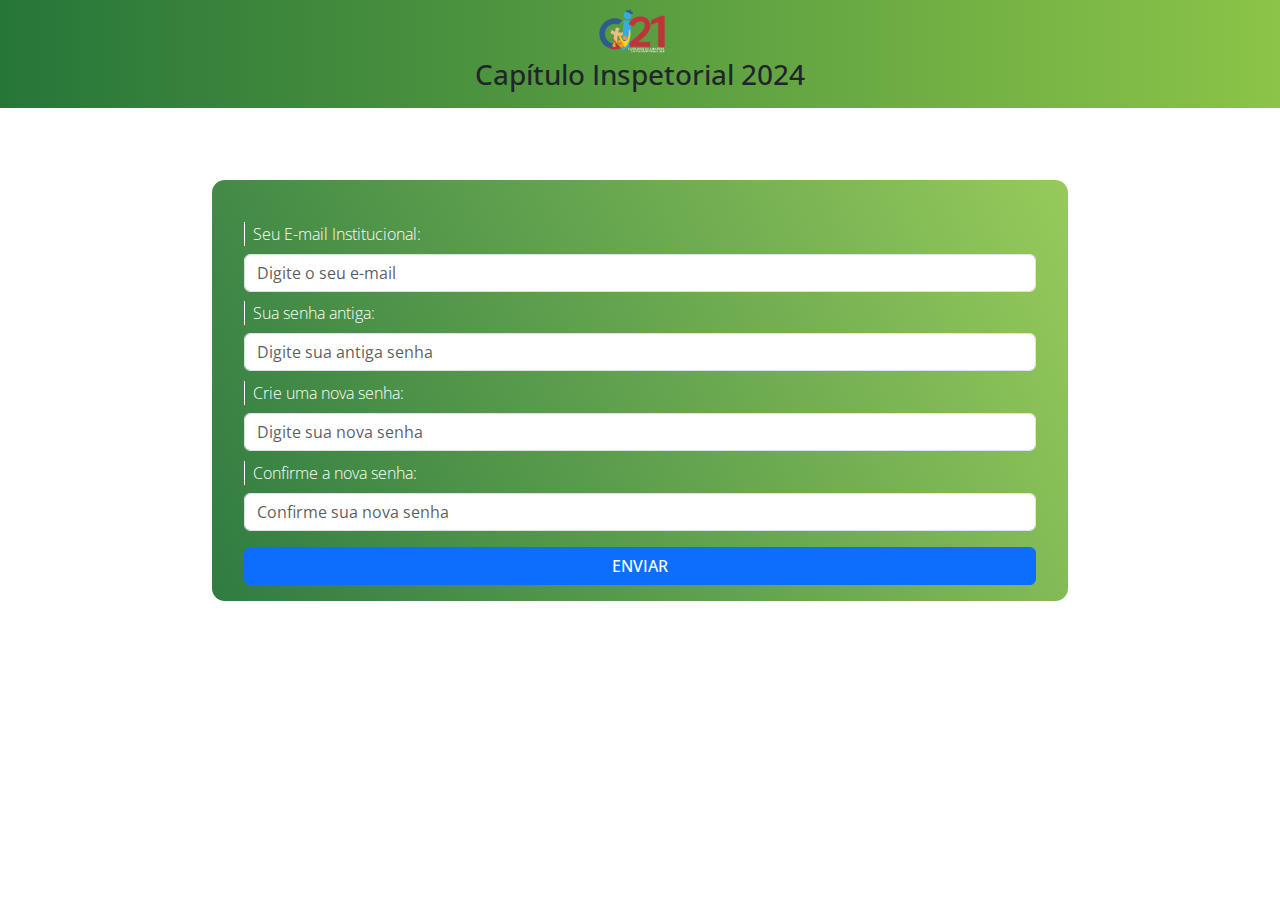
==== php/alterar-senha.html @ aa1ba697 "all te thing what i do today" ====
<!DOCTYPE html>
<html lang="en">

<head>
    <meta charset="UTF-8">
    <meta http-equiv="X-UA-Compatible" content="IE=edge">
    <meta name="viewport" content="width=device-width, initial-scale=1.0">
    <link rel="stylesheet" href="../assets/css/main.css">
    <title>Alterar senha</title>
</head>

<body>
    <div class="header">
        <img class="logo" src="../assets/image/logo_CI21_mini.png" alt="logo-capituo-inspetorial">
        <h1 class="h3">Capítulo Inspetorial 2024</h1>

    </div>
    <div class="container" style="width: 55rem; margin-top: 8vh;" >
        <form action="alterar-senha.php" class="login-container" method="post">
            <div class="form-group">
                <label for="email" class="form-label">Seu E-mail Institucional:</label>
                <input type="email" class="form-control" name="email" id="email" placeholder="Digite o seu e-mail">
                <label for="senha-antiga" class="form-label">Sua senha antiga:</label>
                <input type="password" class="form-control" name="senha-antiga" id="senha-antiga" placeholder="Digite sua antiga senha">
                <label for="senha-nova" class="form-label">Crie uma nova senha:</label> 
                <input type="password" class="form-control" name="nova-senha" id="nova-senha" placeholder="Digite sua nova senha"> 
                <label for="confirme-senha" class="form-label">Confirme a nova senha:</label> 
                <input type="password" class="form-control" name="confirme-senha" id="confirme-senha" placeholder="Confirme sua nova senha"> 
                <button class="btn btn-primary" type="submit" name="enviar" style="width: 100%; align-self: center;">Enviar</button>
            </div>
        </form>
    </div>
</body>

<!-- CSS do Bootstrap -->
<link href="https://cdn.jsdelivr.net/npm/bootstrap@5.1.3/dist/css/bootstrap.min.css" rel="stylesheet">

<!-- JavaScript do Bootstrap (opcional, mas necessário para funcionalidades como dropdowns, modals, etc.) -->
<script src="https://cdn.jsdelivr.net/npm/bootstrap@5.1.3/dist/js/bootstrap.bundle.min.js"></script>

</html>
---- assets/css/main.css ----
@import url('https://fonts.googleapis.com/css2?family=Encode+Sans+Expanded:wght@100;200;300;400;500;600;700;800;900&family=Open+Sans:ital,wght@0,300..800;1,300..800&family=Rubik:ital,wght@0,300..900;1,300..900&display=swap');

* {
    margin: 0;
    padding: 0;
    box-sizing: border-box;
    font-family: "Open Sans", sans-serif;

}

body {

    background-color: #eee;
}

h1 {
    font-size: .5rem;
    text-align: center;
    color: white;
    font-weight: 300;
}

h1 span {
    font-weight: 700;
    margin-right: 10px;
}


.header {
    display: grid;
    align-items: center;
    justify-content: center;
    text-align: center;
    padding: 1vh;
    background-image: linear-gradient(to right, #277639, #8BC448);  
    margin-bottom: 3vh;   
} 

.header2 {
    display: flex;
    align-items: center;
    justify-content: center;
    text-align: center;
    padding: 1vh; 
    background-image: linear-gradient(to right, #277639, #8BC448);  
    margin-bottom: -3rem;
}

.logo {
    margin-bottom: .3rem;
    align-self: center;
    justify-self: center;
    padding-right: 1rem;
    width: 25%;
}

.login-container{
    background-image: linear-gradient(65deg, #27763af5, #8ac448e5);  
    padding: 2rem;  
    padding-bottom: 1rem;
    border-radius: .8rem;
} 

.form-label{
    text-align: left; 
    color: white; 
    font-weight: 300; 
    border-left: solid 1px; 
    padding-left: .5rem;  
    margin-top: .6rem;
    
}  

.mb-4{
    text-align: center;
}

.btn.btn-primary{
    margin-top: 1rem; 
    width: 35%; 
    font-weight: 500;
    text-transform: uppercase;
}  

.btn.btn-primary.mb-3{
    margin-top: 1rem; 
    width:60%; 
    font-weight: 500; 
    text-transform: capitalize;
    background-image: linear-gradient(65deg, #27763af5, #8ac448e5);  
    border: none; 
} 

.btn.btn-primary.mb-4{
    background-image: linear-gradient(65deg, #27763af5, #8ac448e5);  
    text-transform: capitalize; 
    font-weight: 500;
    border: none;
    font-size: .8rem; 
    padding: 1rem; 
    text-align: left;
} 

.img-thumbnail.mb-3{
    width: 300px; 
    border-radius: .5rem; 
    border: none; 
    align-self: center; 
    justify-content: center; 
    margin: .2rem;
} 

.row.mt-5 {

    padding-top: 0;
    padding: 3vh;
} 

.area {
    background-color: #eee; 
    border-radius: .8rem;
    padding: 3rem; 
    margin-top: 1rem;  
    text-align: center;
} 
 
.log{
    color: white; 
    margin-left: 5rem; 
    text-decoration: none; 
    border: solid 1px;  
    border-radius: .3rem;
    padding: .2rem;
} 


.fa-solid.fa-delete-left, .fa-solid.fa-upload {
    color: #eee;
    border-radius: .5rem;
    border: none;
    background-image: linear-gradient(65deg, #27763af5, #8ac448e5);  
    padding: .8rem; 
    margin-left: .5rem;
} 

.fas.fa-download {
    background-color: #77777760; 
    padding: .5rem; 
    border-radius: 1rem;  
    margin-left: -3rem;
    color: white; 
    position: absolute; 
    margin-top: 25px;
    
}    
.fas.fa-download:hover{
    background-color: #777777; 
    padding: .5rem; 
    border-radius: 1rem;  
    margin-left: -3rem;
    color: white; 
    position: absolute; 
    margin-top: 25px; 
    transition: all ease-in-out .2s;
    
}    

.btn.btn-outline-dark {
    margin-top: .5rem; 
    margin-bottom: 1rem;
} 

.col-md-7{
    text-align: center; 
    align-self: center; 
} 
.row.mt-3{
    text-align: center;
    align-self: center;
    justify-content: center;
}
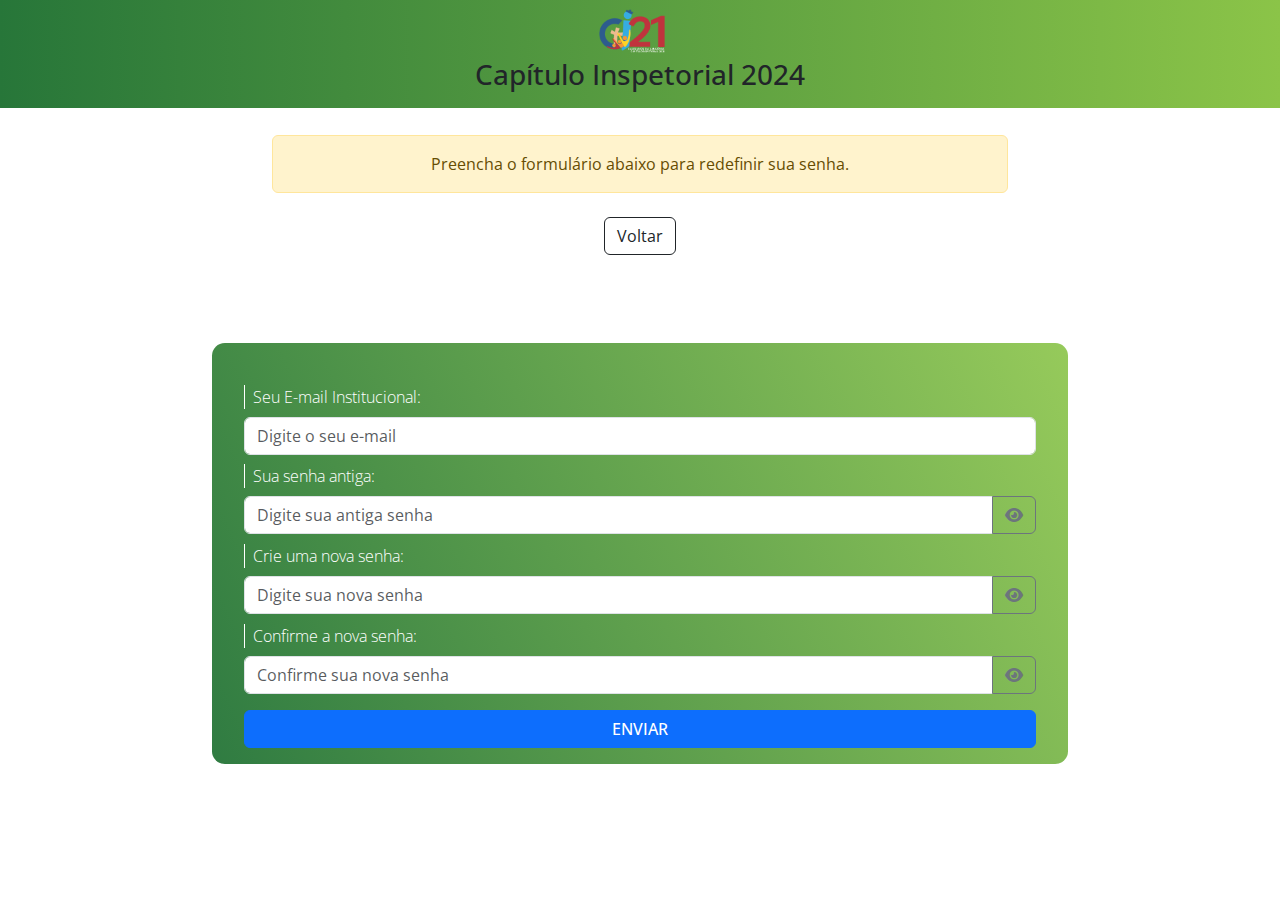
==== commit 46ba8787: "ajustar input da senha na pagina de login" ====
--- a/php/alterar-senha.html
+++ b/php/alterar-senha.html
@@ -1,4 +1,3 @@
-
 <!DOCTYPE html>
 <html lang="en">
 
@@ -14,19 +13,40 @@
     <div class="header">
         <img class="logo" src="../assets/image/logo_CI21_mini.png" alt="logo-capituo-inspetorial">
         <h1 class="h3">Capítulo Inspetorial 2024</h1>
+    </div>
 
+    <div class="row mt-3">
+        <div class="col-md-7">
+            <div class="alert alert-warning">Preencha o formulário abaixo para redefinir sua senha.</div>
+            <a class="btn btn-outline-dark" href="dashboard.php">Voltar</a>
+        </div>
     </div>
-    <div class="container" style="width: 55rem; margin-top: 8vh;" >
+    <div class="container" style="width: 55rem; margin-top: 8vh;">
         <form action="alterar-senha.php" class="login-container" method="post">
             <div class="form-group">
                 <label for="email" class="form-label">Seu E-mail Institucional:</label>
                 <input type="email" class="form-control" name="email" id="email" placeholder="Digite o seu e-mail">
                 <label for="senha-antiga" class="form-label">Sua senha antiga:</label>
-                <input type="password" class="form-control" name="senha-antiga" id="senha-antiga" placeholder="Digite sua antiga senha">
-                <label for="senha-nova" class="form-label">Crie uma nova senha:</label> 
-                <input type="password" class="form-control" name="nova-senha" id="nova-senha" placeholder="Digite sua nova senha"> 
-                <label for="confirme-senha" class="form-label">Confirme a nova senha:</label> 
-                <input type="password" class="form-control" name="confirme-senha" id="confirme-senha" placeholder="Confirme sua nova senha"> 
+                <div class="input-group">
+                    <input type="password" class="form-control" name="senha-antiga" id="senha-antiga" placeholder="Digite sua antiga senha">
+                    <button class="btn btn-outline-secondary toggle-password" type="button" id="toggleAntiga">
+                        <i class="fas fa-eye"></i>
+                    </button>
+                </div>
+                <label for="senha-nova" class="form-label">Crie uma nova senha:</label>
+                <div class="input-group">
+                    <input type="password" class="form-control" name="nova-senha" id="nova-senha" placeholder="Digite sua nova senha">
+                    <button class="btn btn-outline-secondary toggle-password" type="button" id="toggleNova">
+                        <i class="fas fa-eye"></i>
+                    </button>
+                </div>
+                <label for="confirme-senha" class="form-label">Confirme a nova senha:</label>
+                <div class="input-group">
+                    <input type="password" class="form-control" name="confirme-senha" id="confirme-senha" placeholder="Confirme sua nova senha">
+                    <button class="btn btn-outline-secondary toggle-password" type="button" id="toggleConfirme">
+                        <i class="fas fa-eye"></i>
+                    </button>
+                </div>
                 <button class="btn btn-primary" type="submit" name="enviar" style="width: 100%; align-self: center;">Enviar</button>
             </div>
         </form>
@@ -36,7 +56,11 @@
 <!-- CSS do Bootstrap -->
 <link href="https://cdn.jsdelivr.net/npm/bootstrap@5.1.3/dist/css/bootstrap.min.css" rel="stylesheet">
 
+<!-- Font Awesome -->
+<link href="https://cdnjs.cloudflare.com/ajax/libs/font-awesome/6.0.0-beta3/css/all.min.css" rel="stylesheet">
+
 <!-- JavaScript do Bootstrap (opcional, mas necessário para funcionalidades como dropdowns, modals, etc.) -->
 <script src="https://cdn.jsdelivr.net/npm/bootstrap@5.1.3/dist/js/bootstrap.bundle.min.js"></script>
 
-</html>+<script src="../assets/js/main.js"></script>
+</html>
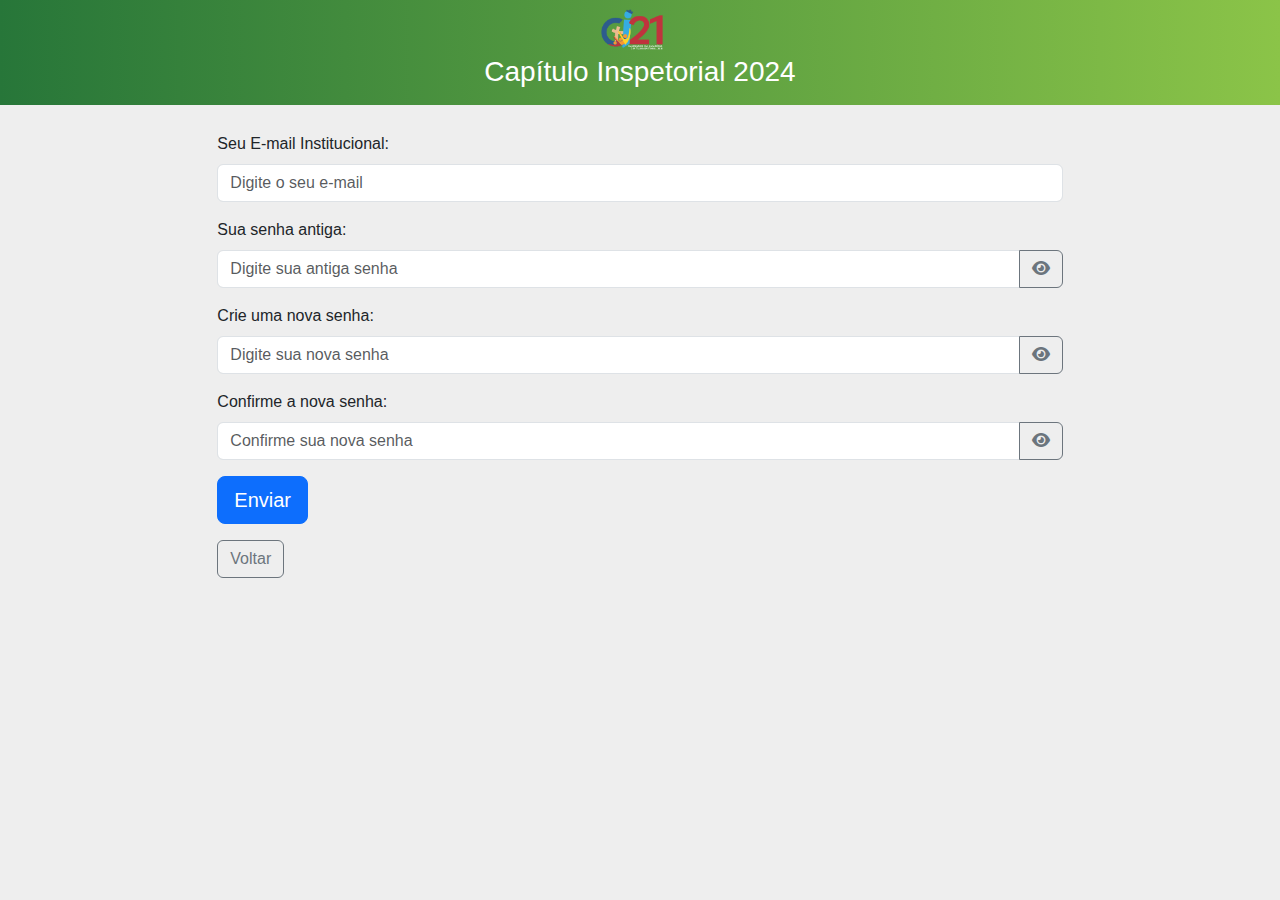
==== commit 1d167ca7: "95%" ====
--- a/php/alterar-senha.html
+++ b/php/alterar-senha.html
@@ -5,8 +5,13 @@
     <meta charset="UTF-8">
     <meta http-equiv="X-UA-Compatible" content="IE=edge">
     <meta name="viewport" content="width=device-width, initial-scale=1.0">
-    <link rel="stylesheet" href="../assets/css/main.css">
     <title>Alterar senha</title>
+    <!-- Bootstrap CSS -->
+    <link href="https://cdn.jsdelivr.net/npm/bootstrap@5.1.3/dist/css/bootstrap.min.css" rel="stylesheet">
+    <!-- Font Awesome -->
+    <link href="https://cdnjs.cloudflare.com/ajax/libs/font-awesome/6.0.0-beta3/css/all.min.css" rel="stylesheet">
+    <link rel="stylesheet" href="../assets/css/min.css">
+
 </head>
 
 <body>
@@ -15,52 +20,79 @@
         <h1 class="h3">Capítulo Inspetorial 2024</h1>
     </div>
 
-    <div class="row mt-3">
-        <div class="col-md-7">
-            <div class="alert alert-warning">Preencha o formulário abaixo para redefinir sua senha.</div>
-            <a class="btn btn-outline-dark" href="dashboard.php">Voltar</a>
+    <div class="row justify-content-center">
+        <div class="col-md-8">
+            <form action="alterar-senha.php" method="post">
+                <div class="mb-3">
+                    <label for="email" class="form-label">Seu E-mail Institucional:</label>
+                    <input type="email" class="form-control" name="email" id="email" required
+                        placeholder="Digite o seu e-mail">
+                </div>
+                <!-- Parte do formulário, apenas o trecho dos campos de senha para brevidade -->
+                <div class="mb-3">
+                    <label for="senha-antiga" class="form-label">Sua senha antiga:</label>
+                    <div class="input-group">
+                        <input type="password" class="form-control" name="senha-antiga" id="senha-antiga"
+                            placeholder="Digite sua antiga senha" required>
+                        <button class="btn btn-outline-secondary toggle-password" type="button"
+                            data-password-target="#senha-antiga">
+                            <i class="fas fa-eye"></i>
+                        </button>
+                    </div>
+                </div>
+                <div class="mb-3">
+                    <label for="senha-nova" class="form-label">Crie uma nova senha:</label>
+                    <div class="input-group">
+                        <input type="password" class="form-control" name="nova-senha" id="nova-senha"
+                            placeholder="Digite sua nova senha" required>
+                        <button class="btn btn-outline-secondary toggle-password" type="button"
+                            data-password-target="#nova-senha">
+                            <i class="fas fa-eye"></i>
+                        </button>
+                    </div>
+                </div>
+                <div class="mb-3">
+                    <label for="confirme-senha" class="form-label">Confirme a nova senha:</label>
+                    <div class="input-group">
+                        <input type="password" class="form-control" name="confirme-senha" id="confirme-senha"
+                            placeholder="Confirme sua nova senha" required>
+                        <button class="btn btn-outline-secondary toggle-password" type="button"
+                            data-password-target="#confirme-senha">
+                            <i class="fas fa-eye"></i>
+                        </button>
+                    </div>
+                </div>
+
+                <button class="btn btn-lg btn-primary btn-block" type="submit" name="enviar">Enviar</button>
+            </form>
+            <div class="mt-3">
+                <a class="btn btn-outline-secondary" href="dashboard.php">Voltar</a>
+            </div>
         </div>
     </div>
-    <div class="container" style="width: 55rem; margin-top: 8vh;">
-        <form action="alterar-senha.php" class="login-container" method="post">
-            <div class="form-group">
-                <label for="email" class="form-label">Seu E-mail Institucional:</label>
-                <input type="email" class="form-control" name="email" id="email" placeholder="Digite o seu e-mail">
-                <label for="senha-antiga" class="form-label">Sua senha antiga:</label>
-                <div class="input-group">
-                    <input type="password" class="form-control" name="senha-antiga" id="senha-antiga" placeholder="Digite sua antiga senha">
-                    <button class="btn btn-outline-secondary toggle-password" type="button" id="toggleAntiga">
-                        <i class="fas fa-eye"></i>
-                    </button>
-                </div>
-                <label for="senha-nova" class="form-label">Crie uma nova senha:</label>
-                <div class="input-group">
-                    <input type="password" class="form-control" name="nova-senha" id="nova-senha" placeholder="Digite sua nova senha">
-                    <button class="btn btn-outline-secondary toggle-password" type="button" id="toggleNova">
-                        <i class="fas fa-eye"></i>
-                    </button>
-                </div>
-                <label for="confirme-senha" class="form-label">Confirme a nova senha:</label>
-                <div class="input-group">
-                    <input type="password" class="form-control" name="confirme-senha" id="confirme-senha" placeholder="Confirme sua nova senha">
-                    <button class="btn btn-outline-secondary toggle-password" type="button" id="toggleConfirme">
-                        <i class="fas fa-eye"></i>
-                    </button>
-                </div>
-                <button class="btn btn-primary" type="submit" name="enviar" style="width: 100%; align-self: center;">Enviar</button>
-            </div>
-        </form>
     </div>
+
+    <!-- JavaScript do Bootstrap -->
+    <script src="https://cdn.jsdelivr.net/npm/bootstrap@5.1.3/dist/js/bootstrap.bundle.min.js"></script>
+    <!-- Seu script main.js -->
+
+    <script>
+        document.querySelectorAll('.toggle-password').forEach(button => {
+            button.addEventListener('click', () => {
+                const passwordInput = document.querySelector(button.getAttribute('data-password-target'));
+                if (passwordInput.type === 'password') {
+                    passwordInput.type = 'text';
+                    button.innerHTML = '<i class="fas fa-eye-slash"></i>';
+                } else {
+                    passwordInput.type = 'password';
+                    button.innerHTML = '<i class="fas fa-eye"></i>';
+                }
+            });
+        });
+        </script>
+        
+
+    <script src="../assets/js/main.js"></script>
 </body>
 
-<!-- CSS do Bootstrap -->
-<link href="https://cdn.jsdelivr.net/npm/bootstrap@5.1.3/dist/css/bootstrap.min.css" rel="stylesheet">
-
-<!-- Font Awesome -->
-<link href="https://cdnjs.cloudflare.com/ajax/libs/font-awesome/6.0.0-beta3/css/all.min.css" rel="stylesheet">
-
-<!-- JavaScript do Bootstrap (opcional, mas necessário para funcionalidades como dropdowns, modals, etc.) -->
-<script src="https://cdn.jsdelivr.net/npm/bootstrap@5.1.3/dist/js/bootstrap.bundle.min.js"></script>
-
-<script src="../assets/js/main.js"></script>
-</html>
+</html>--- a/assets/css/min.css
+++ b/assets/css/min.css
@@ -0,0 +1,31 @@
+* {
+    margin: 0;
+    padding: 0;
+    box-sizing: border-box;
+    font-family: "Open Sans", sans-serif;
+
+}
+
+body {
+
+    background-color: #eee;
+}
+
+.header {
+    display: grid;
+    align-items: center;
+    justify-content: center;
+    text-align: center;
+    padding: 1vh;
+    background-image: linear-gradient(to right, #277639, #8BC448);  
+    margin-bottom: 3vh;    
+    color: white;
+} 
+
+.logo {
+    margin-bottom: .3rem;
+    align-self: center;
+    justify-self: center;
+    padding-right: 1rem;
+    width: 25%;
+}